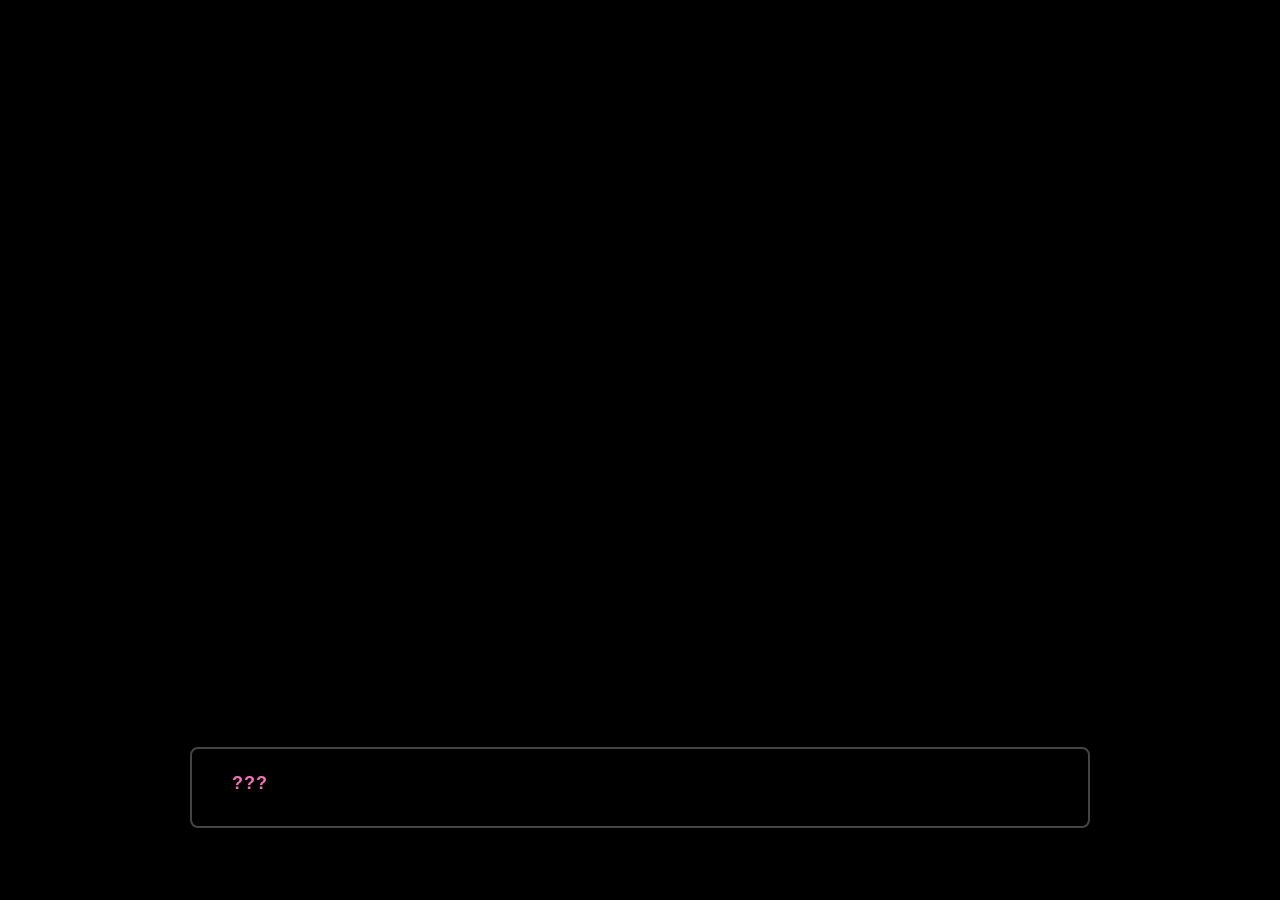
==== markiss-game/index.html @ dbffb6ab "Add markiss-game joke page Co-Authored-By: Claude Opus 5.5 <noreply@anthropic.com>" ====
<!DOCTYPE html>
<html lang="es">
<head>
    <meta charset="UTF-8">
    <meta name="viewport" content="width=device-width, initial-scale=1.0">
    <meta name="robots" content="noindex">
    <title>Markiss Game</title>
    <style>
        * {
            margin: 0;
            padding: 0;
            box-sizing: border-box;
        }

        body {
            min-height: 100vh;
            background: #000;
            font-family: -apple-system, BlinkMacSystemFont, 'Segoe UI', Roboto, Oxygen, Ubuntu, sans-serif;
            overflow: hidden;
        }

        .image-container {
            position: fixed;
            inset: 0;
            display: flex;
            justify-content: center;
            align-items: center;
            opacity: 0;
            animation: fadeIn 3s ease-out forwards, zoomIn 15s ease-out forwards, zoomBounce 8s ease-in-out 15s infinite;
            transform-origin: top center;
        }

        .image-container img {
            width: 100%;
            height: 100%;
            object-fit: contain;
        }

        body.shaking .image-container {
            animation: fadeIn 0s forwards, shake 0.25s linear infinite;
        }

        @keyframes fadeIn {
            from { opacity: 0; }
            to { opacity: 1; }
        }

        @keyframes zoomIn {
            from { transform: scale(1); }
            to { transform: scale(1.15); }
        }

        @keyframes zoomBounce {
            0%, 100% { transform: scale(1.15); }
            50% { transform: scale(1.05); }
        }

        @keyframes shake {
            0%   { transform: scale(1.15) translate(0, 0); }
            25%  { transform: scale(1.15) translate(-4px, 3px); }
            50%  { transform: scale(1.15) translate(4px, -3px); }
            75%  { transform: scale(1.15) translate(-3px, -4px); }
            100% { transform: scale(1.15) translate(0, 0); }
        }

        .dialogue-box {
            position: fixed;
            bottom: 8%;
            left: 50%;
            transform: translateX(-50%);
            width: min(900px, calc(100% - 32px));
            max-height: 40vh;
            overflow-y: auto;
            scrollbar-width: none;
            background: rgba(0, 0, 0, 0.85);
            border: 2px solid #444;
            border-radius: 8px;
            padding: 24px 40px;
            opacity: 0;
            animation: fadeInDialogue 1s ease-out 2s forwards;
            z-index: 10;
        }

        .dialogue-box::-webkit-scrollbar {
            display: none;
        }

        @keyframes fadeInDialogue {
            from { opacity: 0; transform: translateX(-50%) translateY(20px); }
            to { opacity: 1; transform: translateX(-50%) translateY(0); }
        }

        .speaker {
            color: #f472b6;
            font-weight: bold;
            font-size: 18px;
            margin-bottom: 8px;
            letter-spacing: 1px;
        }

        .dialogue-text {
            color: #fff;
            font-size: 24px;
            font-style: italic;
            line-height: 1.6;
            word-break: break-word;
        }

        .choices {
            position: fixed;
            top: 42%;
            left: 50%;
            transform: translate(-50%, -50%);
            display: flex;
            gap: 32px;
            opacity: 0;
            pointer-events: none;
            transition: opacity 0.6s ease-out;
            z-index: 20;
        }

        .choices.visible {
            opacity: 1;
            pointer-events: auto;
        }

        .choice {
            width: 140px;
            padding: 24px 0;
            font-size: 48px;
            font-weight: bold;
            color: #fff;
            border: none;
            border-radius: 12px;
            cursor: pointer;
            transition: transform 0.2s ease, box-shadow 0.2s ease;
        }

        .choice-1 {
            background: #2563eb;
            box-shadow: 0 8px 32px rgba(37, 99, 235, 0.5);
        }

        .choice-2 {
            background: #dc2626;
            box-shadow: 0 8px 32px rgba(220, 38, 38, 0.5);
        }

        .choice:hover {
            transform: translateY(-4px) scale(1.05);
        }

        @media (max-width: 600px) {
            .dialogue-box { padding: 18px 20px; }
            .dialogue-text { font-size: 19px; }
            .choice { width: 110px; font-size: 40px; }
        }
    </style>
</head>
<body>
    <div class="image-container">
        <img src="img/markiss.jpg" alt="" onerror="this.remove()">
    </div>

    <div class="choices" id="choices">
        <button class="choice choice-1" data-choice="1">1</button>
        <button class="choice choice-2" data-choice="2">2</button>
    </div>

    <div class="dialogue-box" id="box">
        <p class="speaker">???</p>
        <p class="dialogue-text" id="dialogue"></p>
    </div>

    <script>
        const box = document.getElementById('box');
        const dialogue = document.getElementById('dialogue');
        const choices = document.getElementById('choices');

        function type(text, speed) {
            return new Promise(resolve => {
                let i = 0;
                (function step() {
                    if (i >= text.length) return resolve();
                    dialogue.textContent += text[i++];
                    if (dialogue.textContent.length > 4000) dialogue.textContent = dialogue.textContent.slice(-2000);
                    box.scrollTop = box.scrollHeight;
                    setTimeout(step, speed);
                })();
            });
        }

        async function forever() {
            let speed = 60;
            await type('Puto', speed);
            for (;;) {
                await type(' puto', speed);
                speed = Math.max(12, speed - 2);
            }
        }

        setTimeout(async () => {
            await type('¿1 o 2?', 70);
            choices.classList.add('visible');
        }, 3000);

        choices.addEventListener('click', e => {
            if (!e.target.dataset.choice) return;
            choices.classList.remove('visible');
            dialogue.textContent = '';
            document.body.classList.add('shaking');
            forever();
        });
    </script>
</body>
</html>
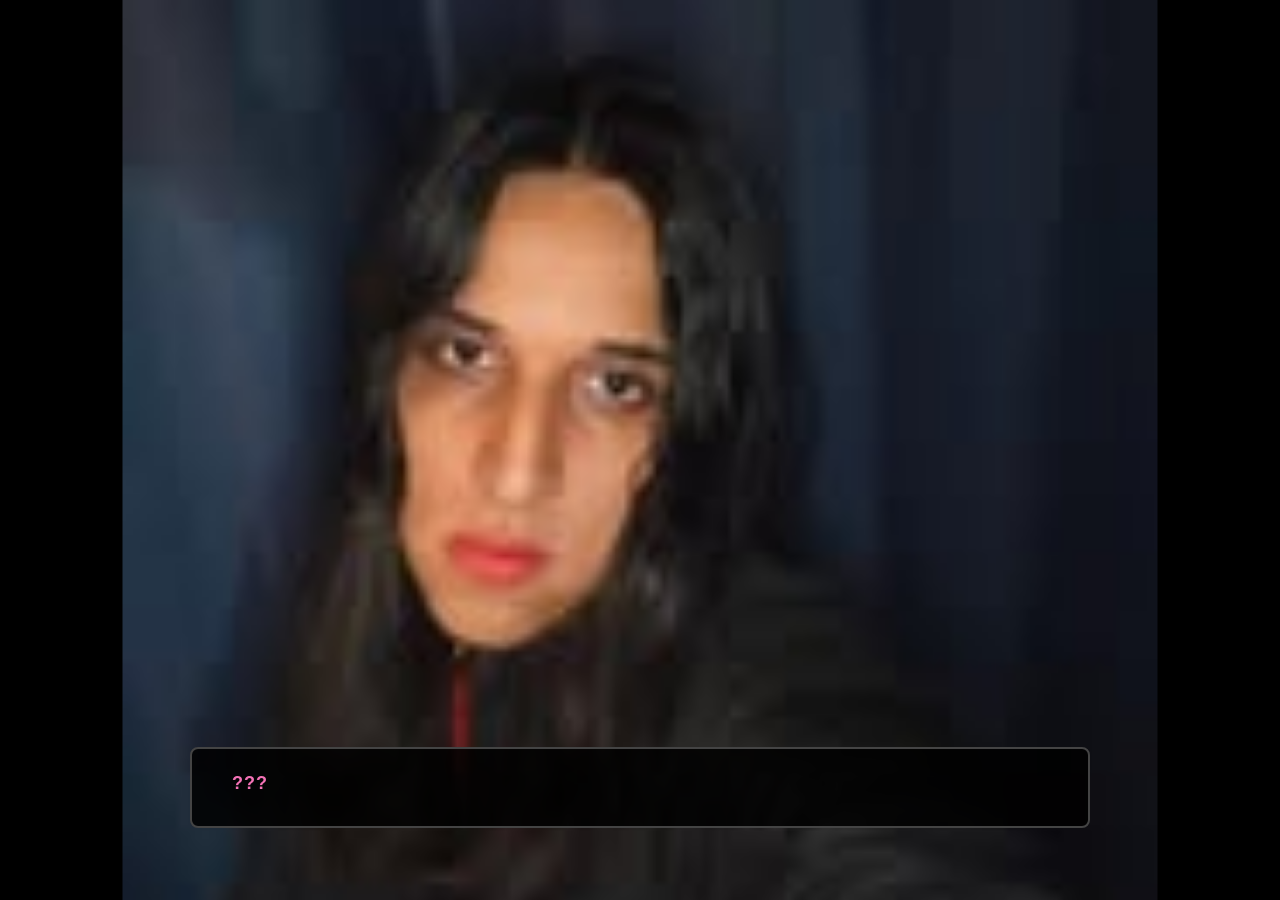
==== commit ea85748b: "Cache-bust markiss-game image Co-Authored-By: Claude Opus 5.5 <noreply@anthropic.com>" ====
--- a/markiss-game/index.html
+++ b/markiss-game/index.html
@@ -159,7 +159,7 @@
 </head>
 <body>
     <div class="image-container">
-        <img src="img/markiss.jpg" alt="" onerror="this.remove()">
+        <img src="img/markiss.jpg?v=2" alt="" onerror="this.remove()">
     </div>
 
     <div class="choices" id="choices">
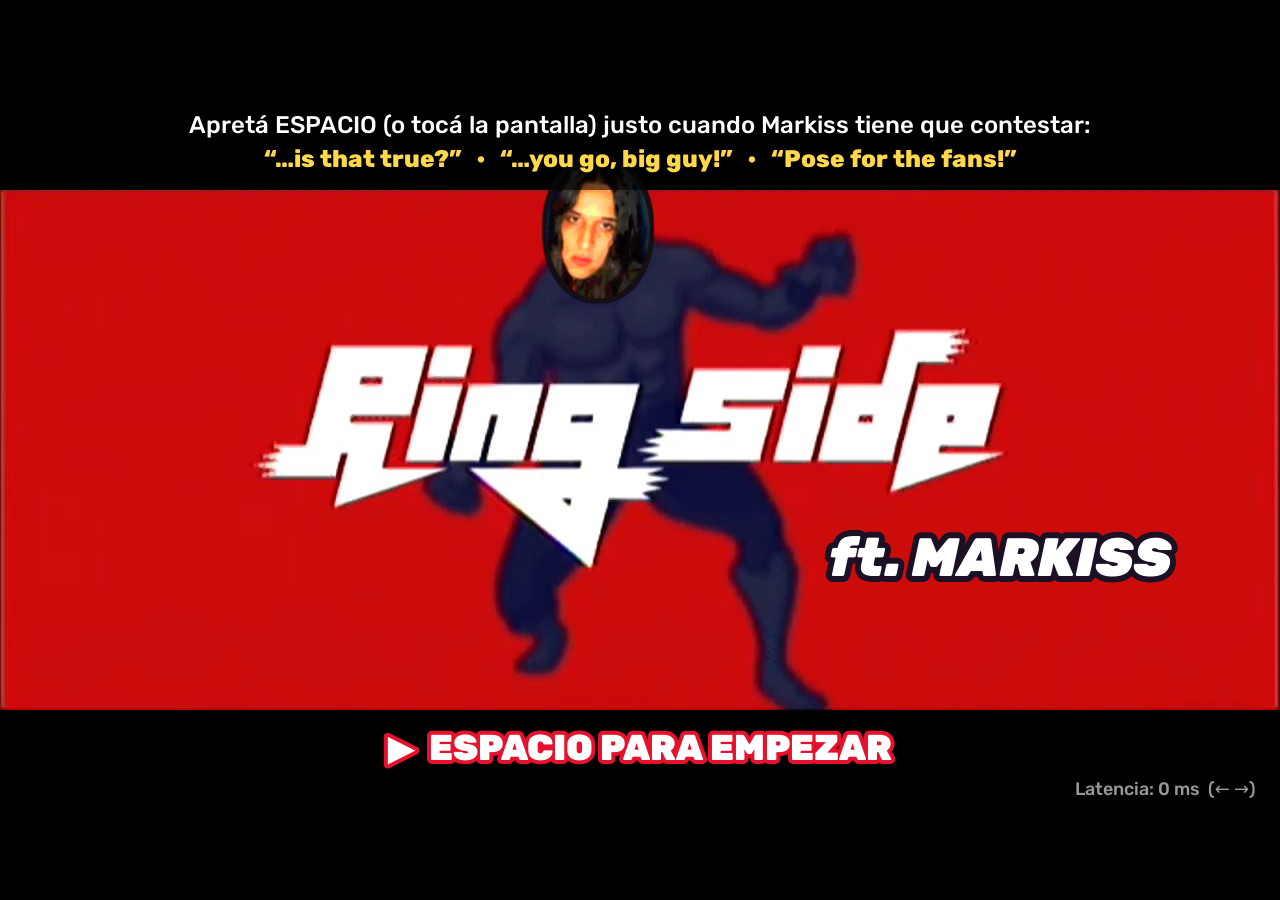
==== commit cda0912f: "Replace markiss-game with a Ringside rhythm game A browser remake of Rhythm Heaven Fever's "Ringside" ====
--- a/markiss-game/index.html
+++ b/markiss-game/index.html
@@ -2,215 +2,898 @@
 <html lang="es">
 <head>
     <meta charset="UTF-8">
-    <meta name="viewport" content="width=device-width, initial-scale=1.0">
+    <meta name="viewport" content="width=device-width, initial-scale=1.0, user-scalable=no">
     <meta name="robots" content="noindex">
-    <title>Markiss Game</title>
+    <title>Ringside ft. Markiss</title>
+    <link rel="preconnect" href="https://fonts.googleapis.com">
+    <link rel="preconnect" href="https://fonts.gstatic.com" crossorigin>
+    <link href="https://fonts.googleapis.com/css2?family=Press+Start+2P&family=Rubik:ital,wght@0,500;0,800;1,900&display=swap" rel="stylesheet">
     <style>
-        * {
-            margin: 0;
-            padding: 0;
-            box-sizing: border-box;
+        * { margin: 0; padding: 0; box-sizing: border-box; }
+
+        html, body {
+            height: 100%;
+            background: #000;
+            overflow: hidden;
+            touch-action: manipulation;
+            -webkit-user-select: none;
+            user-select: none;
+            -webkit-tap-highlight-color: transparent;
         }
 
         body {
-            min-height: 100vh;
-            background: #000;
-            font-family: -apple-system, BlinkMacSystemFont, 'Segoe UI', Roboto, Oxygen, Ubuntu, sans-serif;
-            overflow: hidden;
-        }
-
-        .image-container {
-            position: fixed;
-            inset: 0;
             display: flex;
+            align-items: center;
             justify-content: center;
-            align-items: center;
-            opacity: 0;
-            animation: fadeIn 3s ease-out forwards, zoomIn 15s ease-out forwards, zoomBounce 8s ease-in-out 15s infinite;
-            transform-origin: top center;
-        }
-
-        .image-container img {
-            width: 100%;
-            height: 100%;
-            object-fit: contain;
-        }
-
-        body.shaking .image-container {
-            animation: fadeIn 0s forwards, shake 0.25s linear infinite;
-        }
-
-        @keyframes fadeIn {
-            from { opacity: 0; }
-            to { opacity: 1; }
-        }
-
-        @keyframes zoomIn {
-            from { transform: scale(1); }
-            to { transform: scale(1.15); }
-        }
-
-        @keyframes zoomBounce {
-            0%, 100% { transform: scale(1.15); }
-            50% { transform: scale(1.05); }
-        }
-
-        @keyframes shake {
-            0%   { transform: scale(1.15) translate(0, 0); }
-            25%  { transform: scale(1.15) translate(-4px, 3px); }
-            50%  { transform: scale(1.15) translate(4px, -3px); }
-            75%  { transform: scale(1.15) translate(-3px, -4px); }
-            100% { transform: scale(1.15) translate(0, 0); }
-        }
-
-        .dialogue-box {
-            position: fixed;
-            bottom: 8%;
-            left: 50%;
-            transform: translateX(-50%);
-            width: min(900px, calc(100% - 32px));
-            max-height: 40vh;
-            overflow-y: auto;
-            scrollbar-width: none;
-            background: rgba(0, 0, 0, 0.85);
-            border: 2px solid #444;
-            border-radius: 8px;
-            padding: 24px 40px;
-            opacity: 0;
-            animation: fadeInDialogue 1s ease-out 2s forwards;
-            z-index: 10;
-        }
-
-        .dialogue-box::-webkit-scrollbar {
-            display: none;
-        }
-
-        @keyframes fadeInDialogue {
-            from { opacity: 0; transform: translateX(-50%) translateY(20px); }
-            to { opacity: 1; transform: translateX(-50%) translateY(0); }
-        }
-
-        .speaker {
-            color: #f472b6;
-            font-weight: bold;
-            font-size: 18px;
-            margin-bottom: 8px;
-            letter-spacing: 1px;
-        }
-
-        .dialogue-text {
-            color: #fff;
-            font-size: 24px;
-            font-style: italic;
-            line-height: 1.6;
-            word-break: break-word;
-        }
-
-        .choices {
-            position: fixed;
-            top: 42%;
-            left: 50%;
-            transform: translate(-50%, -50%);
-            display: flex;
-            gap: 32px;
-            opacity: 0;
-            pointer-events: none;
-            transition: opacity 0.6s ease-out;
-            z-index: 20;
-        }
-
-        .choices.visible {
-            opacity: 1;
-            pointer-events: auto;
-        }
-
-        .choice {
-            width: 140px;
-            padding: 24px 0;
-            font-size: 48px;
-            font-weight: bold;
-            color: #fff;
-            border: none;
-            border-radius: 12px;
-            cursor: pointer;
-            transition: transform 0.2s ease, box-shadow 0.2s ease;
-        }
-
-        .choice-1 {
-            background: #2563eb;
-            box-shadow: 0 8px 32px rgba(37, 99, 235, 0.5);
-        }
-
-        .choice-2 {
-            background: #dc2626;
-            box-shadow: 0 8px 32px rgba(220, 38, 38, 0.5);
-        }
-
-        .choice:hover {
-            transform: translateY(-4px) scale(1.05);
-        }
-
-        @media (max-width: 600px) {
-            .dialogue-box { padding: 18px 20px; }
-            .dialogue-text { font-size: 19px; }
-            .choice { width: 110px; font-size: 40px; }
+            font-family: 'Rubik', system-ui, sans-serif;
+        }
+
+        canvas {
+            display: block;
+            width: min(100vw, calc(100vh * 16 / 9));
+            height: min(100vh, calc(100vw * 9 / 16));
+            image-rendering: auto;
         }
     </style>
 </head>
 <body>
-    <div class="image-container">
-        <img src="img/markiss.jpg?v=2" alt="" onerror="this.remove()">
-    </div>
-
-    <div class="choices" id="choices">
-        <button class="choice choice-1" data-choice="1">1</button>
-        <button class="choice choice-2" data-choice="2">2</button>
-    </div>
-
-    <div class="dialogue-box" id="box">
-        <p class="speaker">???</p>
-        <p class="dialogue-text" id="dialogue"></p>
-    </div>
+    <canvas id="stage" width="1280" height="720"></canvas>
 
     <script>
-        const box = document.getElementById('box');
-        const dialogue = document.getElementById('dialogue');
-        const choices = document.getElementById('choices');
-
-        function type(text, speed) {
-            return new Promise(resolve => {
-                let i = 0;
-                (function step() {
-                    if (i >= text.length) return resolve();
-                    dialogue.textContent += text[i++];
-                    if (dialogue.textContent.length > 4000) dialogue.textContent = dialogue.textContent.slice(-2000);
-                    box.scrollTop = box.scrollHeight;
-                    setTimeout(step, speed);
-                })();
+    (() => {
+        'use strict';
+
+        // ---------------------------------------------------------------
+        // Chart. Beat grid measured off the Rhythm Heaven Fever "Ringside"
+        // perfect run: 118 BPM, beat 0 at 0.028s of the source video; the
+        // decoded audio clip lines up with 11.7666s of that video (measured by
+        // cross-correlating the shipped MP3 against the source).
+        // ---------------------------------------------------------------
+        const SPB = 60 / 118;
+        const GRID0 = 0.028 - 11.7666;
+        const ONSET = -0.02;                        // the replies land just ahead of the grid
+        const beatToTime = b => GRID0 + b * SPB;
+        const timeToBeat = t => (t - GRID0) / SPB;
+
+        const TRUE_BEATS = [49, 57, 65, 73, 81, 89, 97, 105, 113, 121, 165, 169, 173, 181, 185];
+        const GUY_BEATS  = [77, 85, 109, 125, 133, 149, 177, 189];
+        const POSE_BEATS = [60, 68, 92, 100, 116, 128, 137, 144, 152, 157, 192, 195, 198, 201];
+        const NEWS = { 137: 'news1', 157: 'news2', 201: 'news3' };
+
+        const LINES = {
+            true: [[-3, 'Wubba'], [-2.5, 'dubba'], [-2, 'dubba'], [-1.5, 'dub,'], [-1.25, 'is that'], [-1, 'true?']],
+            guy:  [[-3, 'Woah,'], [-2.5, 'you'], [-2.25, 'go,'], [-1.5, 'big'], [-1, 'guy!']],
+            pose: [[-1.75, 'Pose'], [-1.5, 'for the'], [-1, 'fans!']],
+        };
+        const REPLY = { true: '¡EEH!', guy: '¡EEH!', pose: '¡YEAH!' };
+
+        const WIN_ACE = 0.045, WIN_HIT = 0.10, WIN_BARELY = 0.165;
+
+        // Arcade points: per answer, plus a combo bonus capped at x20.
+        // Full perfect = 37 x 1000 + 27,500 bonus = 64,500 (the API's ceiling).
+        const PTS = { ace: 1000, hit: 700, barely: 300 };
+        const COMBO_STEP = 50, COMBO_CAP = 20, WHIFF_COST = 100;
+        const API = 'api/scores.php';
+        const ARCADE = '"Press Start 2P", monospace';
+        const SONG_END_BEAT = 211;
+
+        // Where the wrestler's head sits in each 1280x720 cel (for bursts and reactions).
+        // [x, y, face height, rotation°] — same numbers the face was composited with.
+        const HEAD = {
+            idle: [853, 178, 300, 0], idle2: [853, 186, 300, 0], micout: [853, 172, 300, 0], answer: [853, 184, 300, 0],
+            stretch: [850, 170, 300, -8], flex: [853, 160, 300, 4], flexhold: [853, 160, 300, 4],
+            wide: [660, 90, 150, 0], stagepose: [660, 100, 125, 0], sunburst: [624, 80, 150, 0],
+        };
+
+        // ---------------------------------------------------------------
+        // Canvas + assets
+        // ---------------------------------------------------------------
+        const cv = document.getElementById('stage');
+        const g = cv.getContext('2d');
+        const W = 1280, H = 720;
+
+        const IMG_NAMES = ['idle', 'idle2', 'micout', 'answer', 'stretch', 'flex', 'flexhold', 'wide',
+            'stagepose', 'sunburst', 'news1', 'news2', 'news3', 'title', 'arena',
+            'face_closed', 'face_open', 'face_shout'];
+        const img = {};
+        let loaded = 0;
+        const TOTAL = IMG_NAMES.length + 1;
+
+        IMG_NAMES.forEach(n => {
+            const i = new Image();
+            i.onload = () => loaded++;
+            i.onerror = () => loaded++;
+            i.src = `img/${n}.${n.startsWith('face_') ? 'png' : 'jpg'}`;
+            img[n] = i;
+        });
+
+        let songBytes = null;
+        fetch('audio/ringside.mp3')
+            .then(r => r.arrayBuffer())
+            .then(b => { songBytes = b; loaded++; })
+            .catch(() => { loaded++; });
+
+        // ---------------------------------------------------------------
+        // Audio
+        // ---------------------------------------------------------------
+        let ctx = null, songBuf = null, musicGain = null, sfxGain = null, src = null;
+        let t0 = 0;                                  // context time the song started at
+
+        async function ensureAudio() {
+            if (!ctx) {
+                ctx = new (window.AudioContext || window.webkitAudioContext)();
+                musicGain = ctx.createGain();
+                sfxGain = ctx.createGain();
+                sfxGain.gain.value = 0.5;
+                musicGain.connect(ctx.destination);
+                sfxGain.connect(ctx.destination);
+            }
+            if (ctx.state === 'suspended') await ctx.resume();
+            if (!songBuf && songBytes) songBuf = await ctx.decodeAudioData(songBytes.slice(0));
+        }
+
+        function outLatency() {
+            return ctx ? (ctx.outputLatency || ctx.baseLatency || 0) : 0;
+        }
+
+        // Song position the player is *hearing* at performance.now() == perf.
+        function heardTime(perf) {
+            if (!ctx) return 0;
+            if (ctx.getOutputTimestamp) {
+                const ts = ctx.getOutputTimestamp();
+                if (ts.contextTime > 0 && ts.performanceTime > 0) {
+                    return ts.contextTime + (perf - ts.performanceTime) / 1000 - t0;
+                }
+            }
+            return ctx.currentTime - outLatency() - t0;
+        }
+
+        function blip(type, f0, f1, dur, vol = 1, delay = 0) {
+            if (!ctx) return;
+            const t = ctx.currentTime + delay;
+            const o = ctx.createOscillator(), a = ctx.createGain();
+            o.type = type;
+            o.frequency.setValueAtTime(f0, t);
+            o.frequency.exponentialRampToValueAtTime(f1, t + dur);
+            a.gain.setValueAtTime(0.0001, t);
+            a.gain.exponentialRampToValueAtTime(vol, t + 0.008);
+            a.gain.exponentialRampToValueAtTime(0.0001, t + dur);
+            o.connect(a).connect(sfxGain);
+            o.start(t);
+            o.stop(t + dur + 0.02);
+        }
+
+        const sfx = {
+            miss:   () => { blip('square', 180, 70, 0.22, 0.35); blip('sine', 90, 45, 0.3, 0.6); },
+            whiff:  () => blip('triangle', 520, 300, 0.09, 0.35),
+            barely: () => blip('sawtooth', 240, 160, 0.12, 0.25),
+            tick:   () => blip('square', 1500, 1500, 0.03, 0.2),
+            start:  () => { blip('square', 660, 660, 0.08, 0.3); blip('square', 990, 990, 0.14, 0.3, 0.09); },
+        };
+
+        // ---------------------------------------------------------------
+        // Game state
+        // ---------------------------------------------------------------
+        let offsetMs = 0;
+        try { offsetMs = parseInt(localStorage.getItem('markiss-ringside-offset') || '0', 10) || 0; } catch (e) {}
+
+        let state = 'loading';        // loading | title | play | results
+        let cues = [];
+        let whiffs = 0;
+        let whiffFlash = -1;          // song time of last stray press
+        let points = 0, combo = 0, maxCombo = 0;
+        let results = null;
+        let resultsAt = 0;
+        let fx = [];                  // transient effects
+
+        function buildCues() {
+            const c = [];
+            TRUE_BEATS.forEach(b => c.push({ b, type: 'true' }));
+            GUY_BEATS.forEach(b => c.push({ b, type: 'guy' }));
+            POSE_BEATS.forEach(b => c.push({ b, type: 'pose', news: NEWS[b] || null }));
+            c.sort((x, y) => x.b - y.b);
+            c.forEach(q => { q.t = beatToTime(q.b) + ONSET; q.res = null; q.duck = false; });
+            return c;
+        }
+
+        async function startGame() {
+            await ensureAudio();
+            if (!songBuf) return;
+            cues = buildCues();
+            whiffs = 0;
+            whiffFlash = -1;
+            points = combo = maxCombo = 0;
+            fx = [];
+            results = null;
+            musicGain.gain.cancelScheduledValues(0);
+            musicGain.gain.setValueAtTime(1, ctx.currentTime);
+            src = ctx.createBufferSource();
+            src.buffer = songBuf;
+            src.connect(musicGain);
+            t0 = ctx.currentTime + 0.25;
+            src.start(t0);
+            src.onended = () => { if (state === 'play') finish(); };
+            state = 'play';
+        }
+
+        function quitToTitle() {
+            if (src) { try { src.onended = null; src.stop(); } catch (e) {} src = null; }
+            state = 'title';
+        }
+
+        function judge(perf) {
+            const now = heardTime(perf) - offsetMs / 1000;
+            let best = null, bestAbs = Infinity;
+            for (const q of cues) {
+                if (q.res) continue;
+                const d = Math.abs(now - q.t);
+                if (d < bestAbs) { bestAbs = d; best = q; }
+            }
+            if (best && bestAbs <= WIN_BARELY) {
+                const delta = now - best.t;
+                best.delta = delta;
+                best.res = bestAbs <= WIN_ACE ? 'ace' : bestAbs <= WIN_HIT ? 'hit' : 'barely';
+                best.at = now;
+                // Undo the miss-duck if it already kicked in.
+                const tNow = ctx.currentTime;
+                if (musicGain.gain.cancelAndHoldAtTime) musicGain.gain.cancelAndHoldAtTime(tNow);
+                else musicGain.gain.cancelScheduledValues(tNow);
+                musicGain.gain.setTargetAtTime(1, tNow, 0.006);
+                if (best.res === 'barely') sfx.barely();
+                combo++;
+                maxCombo = Math.max(maxCombo, combo);
+                points += PTS[best.res] + COMBO_STEP * Math.min(combo, COMBO_CAP);
+                fx.push({ kind: 'burst', type: best.type, res: best.res, at: now });
+            } else {
+                whiffs++;
+                points = Math.max(0, points - WHIFF_COST);
+                whiffFlash = now;
+                sfx.whiff();
+            }
+        }
+
+        function update() {
+            if (state !== 'play') return;
+            const now = heardTime(performance.now()) - offsetMs / 1000;
+            for (const q of cues) {
+                // Mute the baked-in reply if the player hasn't answered by just after the beat.
+                if (!q.res && !q.duck && ctx.currentTime > t0 + q.t - 0.3) {
+                    q.duck = true;
+                    const d = t0 + q.t + 0.06;
+                    const gg = musicGain.gain;
+                    gg.setValueAtTime(1, d);
+                    gg.linearRampToValueAtTime(0.07, d + 0.015);
+                    gg.setValueAtTime(0.07, t0 + q.t + 0.40);
+                    gg.linearRampToValueAtTime(1, t0 + q.t + 0.48);
+                }
+                if (!q.res && now > q.t + WIN_BARELY) {
+                    q.res = 'miss';
+                    q.at = now;
+                    combo = 0;
+                    sfx.miss();
+                    fx.push({ kind: 'miss', type: q.type, at: now });
+                }
+            }
+            if (timeToBeat(now) > SONG_END_BEAT + 0.5) finish();
+        }
+
+        function finish() {
+            if (state !== 'play') return;
+            const pts = { ace: 100, hit: 92, barely: 55, miss: 0 };
+            const byType = { true: [0, 0], guy: [0, 0], pose: [0, 0] };
+            let sum = 0, aces = 0, misses = 0, barelies = 0;
+            for (const q of cues) {
+                sum += pts[q.res || 'miss'];
+                if (q.res === 'ace') aces++;
+                if (q.res === 'miss' || !q.res) misses++;
+                if (q.res === 'barely') barelies++;
+                byType[q.type][1]++;
+                if (q.res && q.res !== 'miss') byType[q.type][0]++;
+            }
+            let score = Math.round(sum / cues.length - Math.min(15, whiffs * 1.5));
+            score = Math.max(0, Math.min(100, score));
+            const perfect = misses === 0 && barelies === 0 && whiffs === 0;
+            const rank = perfect ? 'perfect' : score >= 80 ? 'superb' : score >= 60 ? 'ok' : 'try';
+            const accuracy = Math.round((cues.length - misses) / cues.length * 100);
+            results = { score, rank, aces, misses, barelies, whiffs, byType, total: cues.length, points, maxCombo, accuracy };
+            loadBoard();
+            resultsAt = performance.now();
+            state = 'results';
+            if (src) { try { src.onended = null; src.stop(ctx.currentTime + 0.6); } catch (e) {} }
+            musicGain.gain.setTargetAtTime(0, ctx.currentTime, 0.2);
+        }
+
+        // ---------------------------------------------------------------
+        // Choreography: which cel is on screen at a given beat
+        // ---------------------------------------------------------------
+        function sceneAt(beat, now) {
+            // Intro: arena exterior, then the camera drops in on the stage.
+            if (beat < 37) return { cel: 'arena' };
+            if (beat < 39) return { cel: 'wide', zoomFrom: 37, zoomDir: -1 };
+
+            let scene = { cel: 'idle' };
+            let lastStart = -Infinity;
+            let cutoff = Infinity;
+            const set = (start, s) => {
+                if (start <= beat && start >= lastStart && start < cutoff) { lastStart = start; scene = s; }
+            };
+
+            for (let i = 0; i < cues.length; i++) {
+                const q = cues[i];
+                const h = q.b;
+                if (h - 6 > beat) break;
+                const next = cues[i + 1];
+                cutoff = next ? next.b + LINES[next.type][0][0] : Infinity;
+                const hit = q.res && q.res !== 'miss';
+                const answered = hit && q.at !== undefined && now >= q.at - 0.001;
+
+                if (q.type === 'true' || q.type === 'guy') {
+                    for (let k = -3; k < -1; k += 0.5) set(h + k, { cel: (k * 2) % 2 === 0 ? 'idle' : 'idle2', talk: q });
+                    set(h - 1, { cel: 'micout', talk: q });
+                    if (q.type === 'guy') set(h - 0.5, { cel: 'stretch', talk: q });
+                    if (answered) {
+                        set(h + (q.delta < 0 ? q.delta / SPB : 0), { cel: q.type === 'true' ? 'answer' : 'flex', reply: q });
+                        if (q.type === 'guy') set(h + 1, { cel: 'flexhold' });
+                        set(h + (q.type === 'guy' ? 2.5 : 1), { cel: 'idle' });
+                    } else if (beat >= h) {
+                        set(h, { cel: 'micout' });
+                        set(h + 1.5, { cel: 'idle' });
+                    }
+                } else {
+                    set(h - 1.75, { cel: 'wide', zoomFrom: h - 1.75, zoomDir: 1, talk: q });
+                    if (answered) {
+                        set(h + (q.delta < 0 ? q.delta / SPB : 0), { cel: 'stagepose', flashFrom: h, reply: q });
+                        if (q.news) {
+                            set(h + 1, { cel: q.news, news: true });
+                            set(h + 5, { cel: 'idle' });
+                        } else {
+                            set(h + 1, { cel: 'sunburst' });
+                            set(h + 2.5, { cel: 'idle' });
+                        }
+                    } else if (beat >= h) {
+                        set(h, { cel: 'wide' });
+                        set(h + 2.5, { cel: 'idle' });
+                    }
+                }
+            }
+            if (beat >= 206) return { cel: 'arena', outro: true };
+            return scene;
+        }
+
+        // ---------------------------------------------------------------
+        // Drawing helpers
+        // ---------------------------------------------------------------
+        function text(str, x, y, size, fill, opts = {}) {
+            g.save();
+            g.font = opts.font
+                ? `${size}px ${opts.font}`
+                : `${opts.italic ? 'italic ' : ''}${opts.weight || 800} ${size}px Rubik, system-ui, sans-serif`;
+            g.textAlign = opts.align || 'center';
+            g.textBaseline = 'middle';
+            if (opts.stroke) {
+                g.lineJoin = 'round';
+                g.lineWidth = opts.strokeWidth || size / 5;
+                g.strokeStyle = opts.stroke;
+                g.strokeText(str, x, y);
+            }
+            g.fillStyle = fill;
+            g.fillText(str, x, y);
+            g.restore();
+        }
+
+        function roundRect(x, y, w, h, r) {
+            g.beginPath();
+            g.moveTo(x + r, y);
+            g.arcTo(x + w, y, x + w, y + h, r);
+            g.arcTo(x + w, y + h, x, y + h, r);
+            g.arcTo(x, y + h, x, y, r);
+            g.arcTo(x, y, x + w, y, r);
+            g.closePath();
+        }
+
+        function bubble(words, x, y, tailX, tailY) {
+            const str = words.join(' ');
+            g.save();
+            g.font = '800 34px Rubik, system-ui, sans-serif';
+            const w = Math.max(120, g.measureText(str).width + 48), h = 66;
+            const bx = Math.min(W - w - 16, Math.max(16, x - w / 2));
+            g.fillStyle = '#fff';
+            g.strokeStyle = '#1b1024';
+            g.lineWidth = 5;
+            roundRect(bx, y, w, h, 30);
+            g.fill();
+            g.stroke();
+            g.beginPath();
+            const cx = Math.min(bx + w - 40, Math.max(bx + 40, tailX));
+            g.moveTo(cx - 16, y + h - 3);
+            g.lineTo(tailX, tailY);
+            g.lineTo(cx + 16, y + h - 3);
+            g.fill();
+            g.stroke();
+            g.fillRect(cx - 14, y + h - 8, 28, 6);
+            g.restore();
+            text(str, bx + w / 2, y + h / 2 + 2, 34, '#1b1024');
+        }
+
+        function starburst(x, y, r, points, alpha, rot = 0) {
+            g.save();
+            g.globalAlpha = alpha;
+            g.fillStyle = '#fff';
+            g.beginPath();
+            for (let i = 0; i < points * 2; i++) {
+                const a = rot + (i / (points * 2)) * Math.PI * 2;
+                const rr = i % 2 ? r * 0.45 : r;
+                g.lineTo(x + Math.cos(a) * rr, y + Math.sin(a) * rr);
+            }
+            g.closePath();
+            g.fill();
+            g.restore();
+        }
+
+        function drawCel(name, scale = 1, ox = W / 2, oy = H * 0.3) {
+            const im = img[name];
+            if (!im || !im.complete) return;
+            g.save();
+            if (scale !== 1) {
+                g.translate(ox, oy);
+                g.scale(scale, scale);
+                g.translate(-ox, -oy);
+            }
+            g.drawImage(im, 0, 0, W, H);
+            g.restore();
+        }
+
+        // ---------------------------------------------------------------
+        // Screens
+        // ---------------------------------------------------------------
+        function drawLoading() {
+            g.fillStyle = '#000';
+            g.fillRect(0, 0, W, H);
+            const p = loaded / TOTAL;
+            text('Cargando…', W / 2, H / 2 - 30, 40, '#fff');
+            g.fillStyle = '#333';
+            g.fillRect(W / 2 - 200, H / 2 + 10, 400, 12);
+            g.fillStyle = '#e8112d';
+            g.fillRect(W / 2 - 200, H / 2 + 10, 400 * p, 12);
+        }
+
+        function drawTitle(ms) {
+            g.fillStyle = '#000';
+            g.fillRect(0, 0, W, H);
+            g.drawImage(img.title, 0, 100, W, 520);
+            // Markiss on the silhouette's head, bobbing to 118 BPM.
+            const bob = Math.abs(Math.sin(ms / 1000 * Math.PI * 118 / 60)) * 8;
+            const f = img.face_closed;
+            if (f.complete) {
+                const fh = 150, fw = fh * f.width / f.height;
+                g.drawImage(f, 598 - fw / 2, 72 - bob, fw, fh);
+            }
+            text('ft. MARKISS', 1000, 470, 54, '#fff', { italic: true, weight: 900, stroke: '#1b1024', strokeWidth: 12 });
+
+            g.fillStyle = 'rgba(0,0,0,0.55)';
+            g.fillRect(0, 0, W, 100);
+            g.fillRect(0, 620, W, 100);
+            text('Apretá ESPACIO (o tocá la pantalla) justo cuando Markiss tiene que contestar:', W / 2, 36, 24, '#fff', { weight: 500 });
+            text('“…is that true?”   ·   “…you go, big guy!”   ·   “Pose for the fans!”', W / 2, 70, 24, '#ffd84a', { weight: 800 });
+
+            if (Math.floor(ms / 500) % 2 === 0) {
+                text('▶  ESPACIO PARA EMPEZAR', W / 2, 660, 36, '#fff', { weight: 900, stroke: '#e8112d', strokeWidth: 8 });
+            }
+            if (board && board.length) {
+                text(`HI-SCORE ${board[0].initials} ${String(board[0].points).padStart(6, '0')}`, 24, 700, 16, '#ffd84a', { align: 'left', font: ARCADE });
+            }
+            text(`Latencia: ${offsetMs > 0 ? '+' : ''}${offsetMs} ms  (← →)`, W - 24, 700, 18, 'rgba(255,255,255,0.6)', { align: 'right', weight: 500 });
+        }
+
+        function drawPlay() {
+            const now = heardTime(performance.now()) - offsetMs / 1000;
+            const beat = timeToBeat(now);
+            const sc = sceneAt(beat, now);
+
+            g.fillStyle = '#000';
+            g.fillRect(0, 0, W, H);
+
+            // Camera: zoom out to the stage for poses, drop in on the intro.
+            let scale = 1;
+            if (sc.zoomFrom !== undefined) {
+                const k = Math.min(1, (beat - sc.zoomFrom) / 0.6);
+                const e = 1 - Math.pow(1 - k, 3);
+                scale = sc.zoomDir > 0 ? 1.45 - 0.45 * e : 1 + 0.35 * e;
+            }
+            // Punch-in on the beat of a good answer.
+            if (sc.reply) {
+                const since = beat - (sc.reply.b + Math.min(0, sc.reply.delta / SPB));
+                if (since >= 0 && since < 0.5) scale *= 1 + 0.035 * (1 - since / 0.5);
+            }
+            const head = HEAD[sc.cel] || [W / 2, H * 0.3];
+            if (sc.news) {
+                drawCel(sc.cel, 1 + 0.015 * Math.sin(beat * Math.PI), W / 2, H / 2);
+            } else {
+                drawCel(sc.cel, scale, head[0], head[1]);
+            }
+
+            // Outro caption.
+            if (sc.outro) {
+                text("You're watching", 1090, 610, 34, '#fff', { weight: 500, stroke: 'rgba(0,0,0,0.6)', strokeWidth: 6 });
+                text('MRKS-TV', 1090, 652, 38, '#fff', { weight: 800, stroke: 'rgba(0,0,0,0.6)', strokeWidth: 6 });
+            }
+
+            // Camera flashes when the pose lands.
+            if (sc.cel === 'stagepose' && sc.reply) {
+                const since = beat - sc.reply.b;
+                const a = Math.max(0, 1 - Math.max(0, since) * 3.2) * 0.85;
+                if (a > 0) { g.fillStyle = `rgba(255,255,255,${a})`; g.fillRect(0, 0, W, H); }
+                for (let i = 0; i < 3; i++) {
+                    const s = since - i * 0.18;
+                    if (s > 0 && s < 0.3) starburst([210, 1080, 420][i], [600, 560, 650][i], 90 * (1 - s / 0.3) + 20, 10, 0.9);
+                }
+            }
+
+            // Reporter's speech bubble.
+            const talkQ = cues.find(q => beat >= q.b + LINES[q.type][0][0] && beat < q.b + 0.25);
+            if (talkQ && !sc.news) {
+                const words = LINES[talkQ.type].filter(([k]) => beat >= talkQ.b + k).map(([, w]) => w);
+                if (talkQ.type === 'pose') bubble(words, 360, 140, 345, 262);
+                else bubble(words, 330, 300, 360, 445);
+            }
+
+            // Hit burst + reply shout.
+            for (const f of fx) {
+                const age = now - f.at;
+                if (f.kind === 'burst' && age < 0.55 && !sc.news) {
+                    const pos = HEAD[sc.cel] || head;
+                    const k = age / 0.55;
+                    if (f.type !== 'pose') starburst(pos[0] + 110, pos[1] - 40, 40 + 60 * k, 8, (1 - k) * 0.95, k);
+                    const label = REPLY[f.type];
+                    const col = f.res === 'barely' ? '#ffb347' : '#fff';
+                    text(label, pos[0] + (f.type === 'pose' ? 170 : 230), pos[1] - 60 - 30 * k, f.res === 'barely' ? 40 : 58, col,
+                        { italic: true, weight: 900, stroke: '#1b1024', strokeWidth: 10 });
+                }
+                if (f.kind === 'miss' && age < 0.8) {
+                    const pos = HEAD[sc.cel] || head;
+                    const k = age / 0.8;
+                    const fh = pos[2] || 300;
+                    text('?', pos[0] + fh * 0.42, Math.max(60, pos[1] - fh * 0.2) - 20 * k, fh > 200 ? 90 : 64, '#fff', { weight: 900, stroke: '#1b1024', strokeWidth: 12 });
+                    g.fillStyle = `rgba(20,10,40,${0.25 * (1 - k)})`;
+                    g.fillRect(0, 0, W, H);
+                }
+            }
+            fx = fx.filter(f => now - f.at < 1);
+
+            // Stray press: Markiss blurts something out of time.
+            if (whiffFlash >= 0 && now - whiffFlash < 0.18 && HEAD[sc.cel] && scale === 1) {
+                const f = img.face_open;
+                if (f.complete) {
+                    const [hx, hy, fh, rot] = HEAD[sc.cel];
+                    const fw = fh * f.width / f.height;
+                    g.save();
+                    g.translate(hx, hy);
+                    g.rotate(-rot * Math.PI / 180);
+                    g.drawImage(f, -fw / 2, -fh / 2, fw, fh);
+                    g.restore();
+                }
+            }
+
+            // Fade in from black at the start.
+            if (now < 0.6) {
+                g.fillStyle = `rgba(0,0,0,${1 - Math.max(0, now) / 0.6})`;
+                g.fillRect(0, 0, W, H);
+            }
+            // Fade out at the very end.
+            if (beat > SONG_END_BEAT - 2) {
+                g.fillStyle = `rgba(0,0,0,${Math.min(1, (beat - (SONG_END_BEAT - 2)) / 2)})`;
+                g.fillRect(0, 0, W, H);
+            }
+
+            // Arcade HUD.
+            text(String(points).padStart(6, '0'), W - 22, 34, 26, '#fff', { align: 'right', font: ARCADE, stroke: '#1b1024', strokeWidth: 8 });
+            if (combo >= 2) text(`COMBO x${combo}`, W - 22, 72, 16, '#ffd84a', { align: 'right', font: ARCADE, stroke: '#1b1024', strokeWidth: 6 });
+
+            text('Esc: salir', W - 18, H - 18, 16, 'rgba(255,255,255,0.5)', { align: 'right', weight: 500, stroke: 'rgba(0,0,0,0.4)', strokeWidth: 4 });
+        }
+
+        const RANKS = {
+            try:     { label: 'Intentá de nuevo', color: '#8fa3b8' },
+            ok:      { label: 'OK', color: '#3aa0ff' },
+            superb:  { label: '¡Genial!', color: '#ff3b3b' },
+            perfect: { label: '¡PERFECTO!', color: '#ffc21a' },
+        };
+
+        function comments(r) {
+            const out = [];
+            const [tH, tN] = r.byType.true, [gH, gN] = r.byType.guy, [pH, pN] = r.byType.pose;
+            out.push(tH === tN ? '¡Respondiste todas las preguntas!' : tH >= tN * 0.7 ? 'Contestaste casi todo… casi.' : 'Te costó contestar las preguntas.');
+            out.push(gH === gN ? 'Esos músculos, impecables.' : gH >= gN * 0.7 ? 'Flexeaste bastante bien.' : 'Te olvidaste de flexear, big guy.');
+            out.push(pH === pN ? 'Las fotos salieron hermosas.' : pH >= pN * 0.7 ? 'Algunas fotos salieron movidas.' : 'No posaste para los fans.');
+            if (r.whiffs > 4) out.push('Hablaste de más: ' + r.whiffs + ' veces fuera de tiempo.');
+            return out;
+        }
+
+        function drawResults(ms) {
+            const t = (ms - resultsAt) / 1000;
+            const r = results;
+            g.fillStyle = '#12091c';
+            g.fillRect(0, 0, W, H);
+            g.save();
+            g.globalAlpha = 0.12;
+            g.drawImage(img.sunburst, 0, 0, W, H);
+            g.restore();
+
+            text('Ringside ft. Markiss', 60, 70, 44, '#fff', { align: 'left', italic: true, weight: 900 });
+            g.fillStyle = '#e8112d';
+            g.fillRect(60, 104, 420, 6);
+
+            const lines = comments(r);
+            lines.forEach((l, i) => {
+                if (t > 0.6 + i * 0.7) text(l, 60, 180 + i * 62, 34, '#fff', { align: 'left', weight: 500 });
             });
-        }
-
-        async function forever() {
-            let speed = 60;
-            await type('Puto', speed);
-            for (;;) {
-                await type(' puto', speed);
-                speed = Math.max(12, speed - 2);
-            }
-        }
-
-        setTimeout(async () => {
-            await type('¿1 o 2?', 70);
-            choices.classList.add('visible');
-        }, 3000);
-
-        choices.addEventListener('click', e => {
-            if (!e.target.dataset.choice) return;
-            choices.classList.remove('visible');
-            dialogue.textContent = '';
-            document.body.classList.add('shaking');
-            forever();
+
+            const statsAt = 0.6 + lines.length * 0.7;
+            if (t > statsAt) {
+                const hits = r.total - r.misses;
+                text(`${hits}/${r.total} a tiempo  ·  ${r.aces} exactas  ·  combo máx. ${r.maxCombo}`, 60, 180 + lines.length * 62 + 20, 24, '#bda9d6', { align: 'left', weight: 500 });
+                text(`PUNTOS ${String(r.points).padStart(6, '0')}`, 60, 180 + lines.length * 62 + 72, 28, '#ffd84a', { align: 'left', font: ARCADE });
+            }
+
+            const rankAt = statsAt + 0.8;
+            if (t > rankAt) {
+                const k = Math.min(1, (t - rankAt) / 0.25);
+                const rk = RANKS[r.rank];
+                g.save();
+                g.translate(930, 560);
+                g.rotate(-0.12);
+                g.scale(2.2 - 1.2 * k, 2.2 - 1.2 * k);
+                g.globalAlpha = k;
+                g.strokeStyle = rk.color;
+                g.lineWidth = 8;
+                roundRect(-230, -62, 460, 124, 18);
+                g.stroke();
+                text(rk.label, 0, 4, rk.label.length > 10 ? 50 : 72, rk.color, { weight: 900, italic: true });
+                g.restore();
+
+                const f = r.rank === 'try' ? img.face_closed : img.face_shout;
+                if (f.complete) {
+                    const fh = 250, fw = fh * f.width / f.height;
+                    g.save();
+                    g.globalAlpha = k;
+                    g.drawImage(f, 1150 - fw / 2, 250 - fh / 2 + Math.sin(t * 6) * (r.rank === 'try' ? 0 : 6), fw, fh);
+                    g.restore();
+                }
+                if (t > rankAt + 1.2 && Math.floor(ms / 500) % 2 === 0) {
+                    text(qualifies() ? 'ESPACIO: ¡guardá tu récord!' : 'ESPACIO: ver récords', 60, 670, 26, '#fff', { align: 'left', weight: 800 });
+                }
+            }
+        }
+
+        // ---------------------------------------------------------------
+        // High scores (arcade initials, stored server-side)
+        // ---------------------------------------------------------------
+        const CHARSET = 'ABCDEFGHIJKLMNOPQRSTUVWXYZ0123456789';
+        let board = null;             // null = not loaded / offline
+        let boardMsg = '';
+        let boardAt = 0, highlightId = null;
+        let entry = null;             // { chars: [i, i, i], slot, sending }
+
+        function loadBoard() {
+            fetch(API, { cache: 'no-store' })
+                .then(r => r.ok ? r.json() : Promise.reject(r.status))
+                .then(d => { board = d.scores || []; boardMsg = ''; })
+                .catch(() => { board = null; boardMsg = 'Tabla de récords fuera de línea'; });
+        }
+
+        function resultsReadyMs() {
+            return (0.6 + comments(results).length * 0.7 + 0.8 + 1.2) * 1000;
+        }
+
+        function qualifies() {
+            if (!results || !board || results.points <= 0) return false;
+            return board.length < 10 || results.points > board[board.length - 1].points;
+        }
+
+        function openEntry() {
+            let last = 'AAA';
+            try { last = localStorage.getItem('markiss-ringside-initials') || 'AAA'; } catch (e) {}
+            entry = { chars: [...last.slice(0, 3)].map(c => Math.max(0, CHARSET.indexOf(c))), slot: 0, sending: false, error: '' };
+            state = 'entry';
+        }
+
+        function entryMove(d) { if (!entry.sending) entry.slot = Math.max(0, Math.min(2, entry.slot + d)); }
+        function entrySpin(d) {
+            if (entry.sending) return;
+            entry.chars[entry.slot] = (entry.chars[entry.slot] + d + CHARSET.length) % CHARSET.length;
+            sfx.tick();
+        }
+        function entryConfirm() {
+            if (entry.sending) return;
+            if (entry.slot < 2) { entry.slot++; sfx.tick(); return; }
+            submitScore();
+        }
+
+        function entryKey(e) {
+            const k = e.key;
+            if (k === ' ' || k === 'Enter') { e.preventDefault(); if (!e.repeat) entryConfirm(); }
+            else if (k === 'ArrowUp') { e.preventDefault(); entrySpin(1); }
+            else if (k === 'ArrowDown') { e.preventDefault(); entrySpin(-1); }
+            else if (k === 'ArrowLeft' || k === 'Backspace') { e.preventDefault(); entryMove(-1); }
+            else if (k === 'ArrowRight') { e.preventDefault(); entryMove(1); }
+            else if (k === 'Escape') { state = 'board'; boardAt = performance.now(); highlightId = null; }
+            else if (k.length === 1 && CHARSET.includes(k.toUpperCase()) && !entry.sending) {
+                entry.chars[entry.slot] = CHARSET.indexOf(k.toUpperCase());
+                sfx.tick();
+                if (entry.slot < 2) entry.slot++;
+            }
+        }
+
+        // Tap targets, in canvas coordinates.
+        const SLOT_X = [W / 2 - 150, W / 2, W / 2 + 150];
+        function entryTap(e) {
+            const rect = cv.getBoundingClientRect();
+            const x = (e.clientX - rect.left) * W / rect.width;
+            const y = (e.clientY - rect.top) * H / rect.height;
+            if (y > 540 && y < 620 && Math.abs(x - W / 2) < 170) { entry.slot = 2; entryConfirm(); return; }
+            for (let i = 0; i < 3; i++) {
+                if (Math.abs(x - SLOT_X[i]) < 65 && y > 220 && y < 480) {
+                    entry.slot = i;
+                    if (y < 300) entrySpin(1);
+                    else if (y > 400) entrySpin(-1);
+                    return;
+                }
+            }
+        }
+
+        function submitScore() {
+            const initials = entry.chars.map(i => CHARSET[i]).join('');
+            try { localStorage.setItem('markiss-ringside-initials', initials); } catch (e) {}
+            entry.sending = true;
+            entry.error = '';
+            fetch(API, {
+                method: 'POST',
+                headers: { 'Content-Type': 'application/json' },
+                body: JSON.stringify({ initials, points: results.points, grade: results.rank, accuracy: results.accuracy }),
+            })
+                .then(r => r.json().then(d => ({ ok: r.ok, status: r.status, d })))
+                .then(({ ok, status, d }) => {
+                    if (!ok) throw new Error(status === 429 ? 'Demasiados récords seguidos, esperá un rato' : 'No se pudo guardar');
+                    board = d.scores;
+                    highlightId = d.id;
+                    boardMsg = d.place > 10 ? `Quedaste en el puesto ${d.place}` : '';
+                    sfx.start();
+                    state = 'board';
+                    boardAt = performance.now();
+                })
+                .catch(err => { entry.sending = false; entry.error = err.message || 'No se pudo guardar'; });
+        }
+
+        function arcadeBackdrop(ms) {
+            g.fillStyle = '#0b0614';
+            g.fillRect(0, 0, W, H);
+            g.fillStyle = 'rgba(255,255,255,0.035)';
+            for (let y = 0; y < H; y += 4) g.fillRect(0, y, W, 2);     // scanlines
+        }
+
+        function drawEntry(ms) {
+            arcadeBackdrop(ms);
+            const blink = Math.floor(ms / 300) % 2 === 0;
+            text('¡NUEVO RECORD!', W / 2, 90, 40, blink ? '#ffd84a' : '#ff3b3b', { font: ARCADE });
+            text(`PUNTOS ${String(results.points).padStart(6, '0')}`, W / 2, 160, 24, '#fff', { font: ARCADE });
+
+            for (let i = 0; i < 3; i++) {
+                const x = SLOT_X[i], on = i === entry.slot;
+                text('▲', x, 262, 28, on ? '#ffd84a' : '#4a3a63', { font: ARCADE });
+                text(CHARSET[entry.chars[i]], x, 352, 84, on && blink && !entry.sending ? '#ffd84a' : '#fff', { font: ARCADE });
+                g.fillStyle = on ? '#ffd84a' : '#4a3a63';
+                g.fillRect(x - 48, 408, 96, 8);
+                text('▼', x, 450, 28, on ? '#ffd84a' : '#4a3a63', { font: ARCADE });
+            }
+
+            g.strokeStyle = '#ffd84a';
+            g.lineWidth = 4;
+            roundRect(W / 2 - 170, 548, 340, 64, 10);
+            g.stroke();
+            text(entry.sending ? '...' : entry.slot < 2 ? 'SIGUIENTE' : 'GUARDAR', W / 2, 582, 22, '#ffd84a', { font: ARCADE });
+
+            text('↑↓ letra   ·   ←→ mover   ·   ESPACIO confirmar   ·   o escribilas directo', W / 2, 660, 20, '#9f8fb8', { weight: 500 });
+            if (entry.error) text(entry.error, W / 2, 500, 16, '#ff5a5a', { font: ARCADE });
+        }
+
+        const GRADE_TAG = { perfect: 'PERF', superb: 'GENI', ok: ' OK ', try: 'TRY ' };
+        function drawBoard(ms) {
+            arcadeBackdrop(ms);
+            text('RINGSIDE ft. MARKISS', W / 2, 60, 22, '#ff3b3b', { font: ARCADE });
+            text('TOP 10', W / 2, 112, 44, '#ffd84a', { font: ARCADE });
+
+            if (!board) {
+                text(boardMsg || 'Cargando…', W / 2, 360, 20, '#fff', { font: ARCADE });
+            } else if (!board.length) {
+                text('¡Nadie todavía! Sé el primero.', W / 2, 360, 20, '#fff', { font: ARCADE });
+            } else {
+                const ordinals = ['1ST', '2ND', '3RD', '4TH', '5TH', '6TH', '7TH', '8TH', '9TH', '10TH'];
+                const palette = ['#ffd84a', '#e8e8e8', '#ff9f43', '#7ee8fa', '#7ee8fa', '#7ee8fa', '#b69cff', '#b69cff', '#b69cff', '#b69cff'];
+                board.forEach((r, i) => {
+                    const y = 180 + i * 44;
+                    const mine = r.id === highlightId;
+                    if (mine && Math.floor(ms / 250) % 2 === 0) return;
+                    const c = mine ? '#fff' : palette[i];
+                    text(ordinals[i].padStart(4, ' '), 330, y, 22, c, { font: ARCADE, align: 'right' });
+                    text(r.initials, 420, y, 22, c, { font: ARCADE, align: 'left' });
+                    text(String(r.points).padStart(6, '0'), 800, y, 22, c, { font: ARCADE, align: 'right' });
+                    text(GRADE_TAG[r.grade] || '', 860, y, 16, c, { font: ARCADE, align: 'left' });
+                });
+            }
+            if (boardMsg && board) text(boardMsg, W / 2, 640, 16, '#fff', { font: ARCADE });
+            if (Math.floor(ms / 500) % 2 === 0) text('ESPACIO', W / 2, 685, 18, '#fff', { font: ARCADE });
+        }
+
+        // ---------------------------------------------------------------
+        // Input
+        // ---------------------------------------------------------------
+        let starting = false;
+        function press(perf) {
+            if (state === 'title') {
+                if (loaded >= TOTAL && !starting) {
+                    starting = true;
+                    ensureAudio().then(() => { sfx.start(); return startGame(); }).finally(() => { starting = false; });
+                }
+                return;
+            }
+            if (state === 'play') { judge(perf); return; }
+            if (state === 'results' && performance.now() - resultsAt > resultsReadyMs()) {
+                if (qualifies()) openEntry(); else { state = 'board'; boardAt = performance.now(); highlightId = null; }
+                return;
+            }
+            if (state === 'board' && performance.now() - boardAt > 600) { state = 'title'; loadBoard(); }
+        }
+
+        function saveOffset() {
+            try { localStorage.setItem('markiss-ringside-offset', String(offsetMs)); } catch (e) {}
+        }
+
+        window.addEventListener('keydown', e => {
+            if (state === 'entry') { entryKey(e); return; }
+            if (e.code === 'Space' || e.key === ' ') {
+                e.preventDefault();
+                if (!e.repeat) press(e.timeStamp || performance.now());
+            } else if (e.key === 'Escape' && state === 'play') {
+                quitToTitle();
+            } else if (state === 'title' && (e.key === 'ArrowLeft' || e.key === 'ArrowRight')) {
+                offsetMs = Math.max(-300, Math.min(300, offsetMs + (e.key === 'ArrowRight' ? 10 : -10)));
+                saveOffset();
+            }
         });
+        cv.addEventListener('pointerdown', e => {
+            e.preventDefault();
+            if (state === 'entry') { entryTap(e); return; }
+            press(e.timeStamp || performance.now());
+        });
+
+        // ---------------------------------------------------------------
+        // Loop
+        // ---------------------------------------------------------------
+        function frame(ms) {
+            if (state === 'loading' && loaded >= TOTAL) state = 'title';
+            update();
+            if (state === 'loading') drawLoading();
+            else if (state === 'title') drawTitle(ms);
+            else if (state === 'play') drawPlay();
+            else if (state === 'results') drawResults(ms);
+            else if (state === 'entry') drawEntry(ms);
+            else if (state === 'board') drawBoard(ms);
+            requestAnimationFrame(frame);
+        }
+        if (document.fonts && document.fonts.load) {
+            document.fonts.load('800 34px Rubik').catch(() => {});
+            document.fonts.load('20px "Press Start 2P"').catch(() => {});
+        }
+        // Test hook for automated play-throughs: ?debug
+        if (/[?&]debug\b/.test(location.search)) {
+            window.__ringside = {
+                get cues() { return cues; }, get state() { return state; }, get points() { return points; },
+                heard: () => heardTime(performance.now()) - offsetMs / 1000,
+            };
+        }
+        loadBoard();
+        requestAnimationFrame(frame);
+    })();
     </script>
 </body>
 </html>
